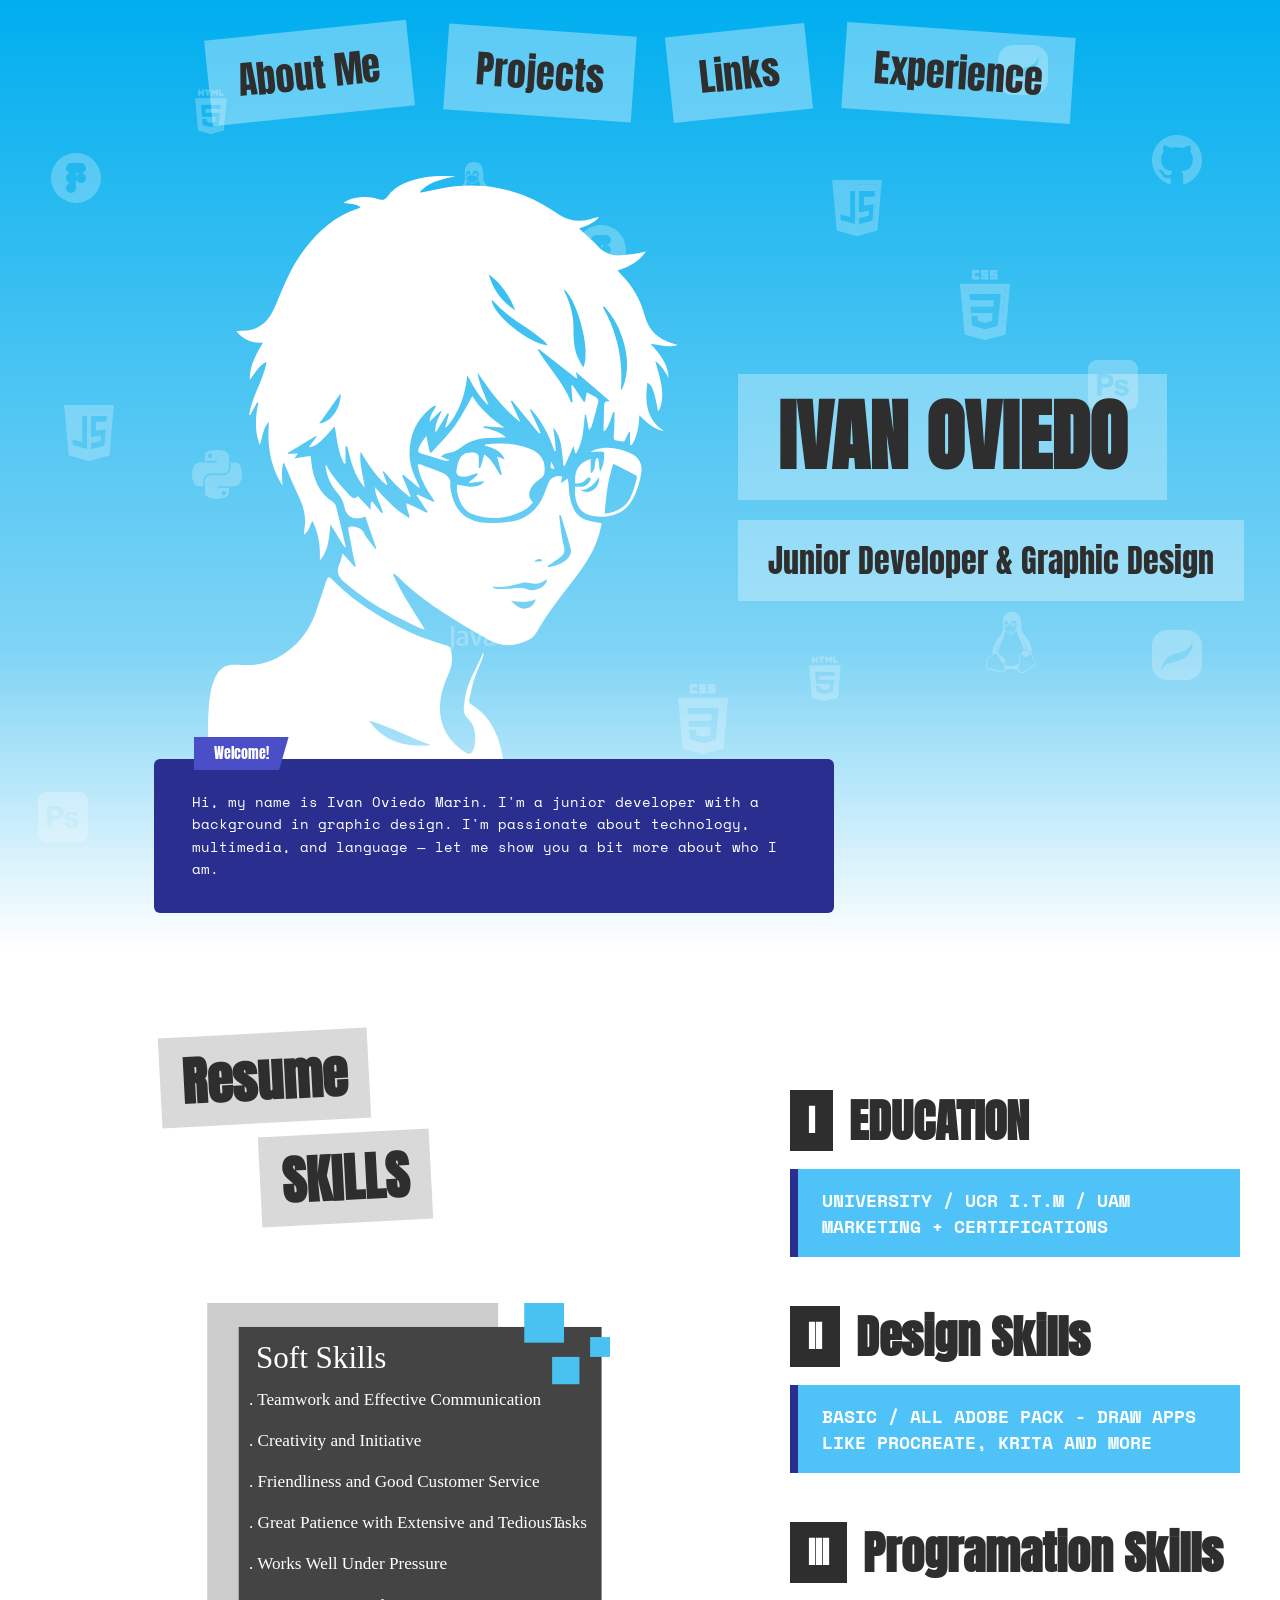
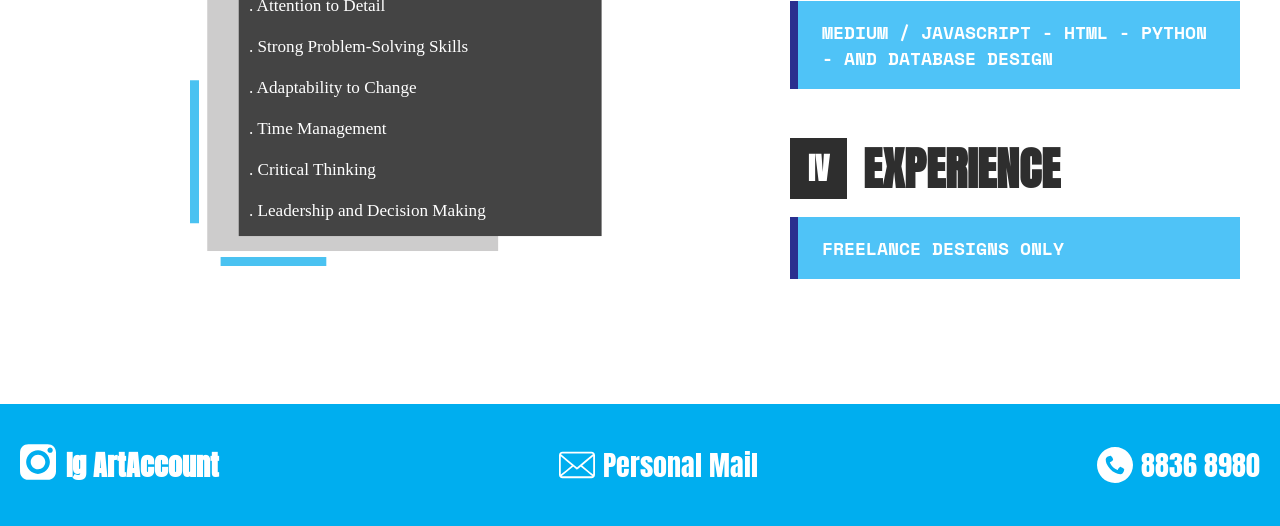
==== index.html @ aa3f0143 "Update footer: added Instagram, phone and mail links with hover effects" ====
<!DOCTYPE html>
<html lang="en">
<head>
    <meta charset="UTF-8">
    <meta name="viewport" content="width=device-width, initial-scale=1.0">
    <title>Ivan Oviedo</title>
    <link rel="preconnect" href="https://fonts.googleapis.com">
    <link href="https://fonts.googleapis.com/css2?family=Anton&family=Space+Mono:wght@400;700&display=swap" rel="stylesheet">
    <link rel="stylesheet" href="style.css">
</head>
<body>
    <canvas id="codeBackground" class="code-background"></canvas>

    <div class="bg-icons">
        <img src="images/figma.svg" alt="" class="icon icon1">
        <img src="images/java.svg" alt="" class="icon icon2">
        <img src="images/html.svg" alt="" class="icon icon3">
        <img src="images/ps.svg" alt="" class="icon icon4">
        <img src="images/github.svg" alt="" class="icon icon5">
        <img src="images/figma.svg" alt="" class="icon icon6">
        <img src="images/java.svg" alt="" class="icon icon7">
        <img src="images/html.svg" alt="" class="icon icon8">
        <img src="images/ps.svg" alt="" class="icon icon9">
        <img src="images/github.svg" alt="" class="icon icon10">
        <img src="images/CSS.svg" alt="" class="icon icon11">
        <img src="images/javalogo.svg" alt="" class="icon icon12">
        <img src="images/LINUX.svg" alt="" class="icon icon13">
        <img src="images/PRO.svg" alt="" class="icon icon14">
        <img src="images/python.svg" alt="" class="icon icon15">
        <img src="images/LINUX.svg" alt="" class="icon icon16">
        <img src="images/figma.svg" alt="" class="icon icon17">
        <img src="images/PRO.svg" alt="" class="icon icon18">
        <img src="images/CSS.svg" alt="" class="icon icon19">
    </div>

    <nav class="top-menu">
        <a href="about.html">About Me</a>
        <a href="projects.html">Projects</a>
        <a href="links.html">Links</a>
        <a href="experience.html">Experience</a>
    </nav>

    <header class="hero">
        <img src="images/ppers.svg" alt="Ivan Oviedo character illustration" class="character">
        <div class="name-group">
            <h1 class="name">IVAN OVIEDO</h1>
            <p class="role">Junior Developer & Graphic Design</p>
        </div>
    </header>

    <section class="welcome-box">
        <p>Hi, my name is Ivan Oviedo Marin. I'm a junior developer with a background in graphic design. I'm passionate about technology, multimedia, and language — let me show you a bit more about who I am.</p>
    </section>

    <section class="skills">
    <div class="skills-title">
    <h2>Resume</h2>
    <h2 class="alt">SKILLS</h2>
    <img src="images/fondo de lentes.svg" alt="" class="deco-fondo">
    <img src="images/soft.svg" alt="" class="deco-soft">
</div>
        </div>

        <div class="skill-item">
            <h3><span class="roman">I</span> EDUCATION</h3>
            <p class="skill-bar">University / UCR I.T.M / UAM Marketing + Certifications</p>
        </div>

        <div class="skill-item">
            <h3><span class="roman">II</span> Design Skills</h3>
            <p class="skill-bar">Basic / All Adobe pack - Draw apps like Procreate, Krita and more</p>
        </div>

        <div class="skill-item">
            <h3><span class="roman">III</span> Programation Skills</h3>
            <p class="skill-bar">Medium / JavaScript - HTML - Python - and Database Design</p>
        </div>

        <div class="skill-item">
            <h3><span class="roman">IV</span> EXPERIENCE</h3>
            <p class="skill-bar">Freelance Designs Only</p>
        </div>
    </section>

    <footer class="contacts">
        <div class="ig-group">
            <a href="https://www.instagram.com/nav_ink/" target="_blank"><img src="images/insta.svg" alt="Instagram" class="insta-icon"></a>
            <a href="https://www.instagram.com/nav_ink/" target="_blank" class="ig-text"><h2>Ig ArtAccount</h2></a>
        </div>
        <div class="mail-group">
            <a href="mailto:ivanoviedomarin285@gmail.com" class="mail-link"><img src="images/mail.svg" alt="Mail" class="mail-icon"><span>Personal Mail</span></a>
        </div>
        <a href="https://wa.me/50688368980" target="_blank" class="phone-link"><img src="images/telefono.svg" alt="Teléfono" class="phone-icon"><span>8836 8980</span></a>
    </footer>

    <script src="script.js"></script>

</body>
</html>
---- style.css ----
/* ===== RESET ===== */
* {
    margin: 0;
    padding: 0;
    box-sizing: border-box;
}

body {
    font-family: 'Space Mono', monospace;
    background: linear-gradient(to bottom, #00aeef 0px, #7fd4f5 650px, #ffffff 950px);
    overflow-x: hidden;
    color: #2e2e2e;
}

/* ===== FONDO DE CÓDIGO ===== */
.code-background {
    position: absolute;
    top: 480px;
    left: 0;
    width: 100%;
    height: 1400px;
    z-index: -1;
    pointer-events: none;
}

/* ===== MENÚ SUPERIOR ===== */
.top-menu {
    display: flex;
    justify-content: center;
    gap: 35px;
    flex-wrap: wrap;
    padding: 30px 5%;
    position: relative;
    z-index: 2;
}

.top-menu a {
    text-decoration: none;
    font-family: 'Anton', sans-serif;
    font-size: 38px;
    color: #2e2e2e;
    background: rgba(255, 255, 255, 0.35);
    padding: 14px 30px;
    display: inline-block;
    transform: rotate(-6deg);
    transition: transform 0.3s ease, color 0.3s ease;
}

.top-menu a:nth-child(even) {
    transform: rotate(4deg);
}

.top-menu a:hover {
    color: #ff4d6d;
    transform: rotate(0deg) scale(1.1);
}

/* ===== HERO (PERSONAJE + NOMBRE) ===== */
.hero {
    position: relative;
    overflow: hidden;
    display: flex;
    align-items: center;
    justify-content: flex-start;
    gap: 20px;
    flex-wrap: wrap;
    padding: 40px 20px 0;
    padding-left: 5%;
    text-align: left;
}

.bg-icons {
    position: absolute;
    top: 0;
    left: 0;
    width: 100%;
    height: 100%;
    z-index: 0;
    pointer-events: none;
}

.icon {
    position: absolute;
    width: 50px;
    opacity: 0.25;
    animation: float 4s ease-in-out infinite;
}

.icon1 { top: 25%; left: 45%; animation: float1 6s ease-in-out infinite; }
.icon2 { top: 45%; left: 5%;  animation: float2 8s ease-in-out infinite; }
.icon3 { top: 2%; left: 12%; animation: float3 7s ease-in-out infinite; }
.icon4 { top: 40%; left: 85%; animation: float1 9s ease-in-out infinite reverse; }
.icon5 { top: 15%; left: 90%; animation: float2 5.5s ease-in-out infinite; }
.icon6 { top: 75%; left: 20%; animation: float3 6.5s ease-in-out infinite; }
.icon7 { top: 20%; left: 65%; animation: float1 7.5s ease-in-out infinite reverse; }
.icon8 { top: 65%; left: 60%; animation: float2 6.8s ease-in-out infinite; }
.icon9 { top: 88%; left: 3%; animation: float3 8.5s ease-in-out infinite; }
.icon10 { top: 25%; left: 25%; animation: float1 5s ease-in-out infinite reverse; }
.icon11 { top: 30%; left: 75%; animation: float2 7.2s ease-in-out infinite; }
.icon12 { top: 62%; left: 35%; animation: float1 6.3s ease-in-out infinite reverse; }
.icon13 { top: 18%;  left: 35%; animation: float3 8.2s ease-in-out infinite; }
.icon14 { top: 70%; left: 90%; animation: float2 5.8s ease-in-out infinite reverse; }
.icon15 { top: 50%; left: 15%; animation: float1 9.5s ease-in-out infinite; }
.icon16 { top: 68%; left: 77%; animation: float3 6.7s ease-in-out infinite; }
.icon17 { top: 17%;  left: 4%;  animation: float1 7.5s ease-in-out infinite; }
.icon18 { top: 5%;  left: 78%; animation: float2 6.2s ease-in-out infinite reverse; }
.icon19 { top: 76%; left: 53%; animation: float3 8s ease-in-out infinite; }

.icon3, .icon8 {
    width: 110px;
}

.icon13, .icon14, .icon16, .icon18 {
    filter: brightness(0) invert(1);
}

.character {
    width: 37vw;
    max-width: 470px;
    height: auto;
    position: relative;
    z-index: 2;
    margin-left: 12%;
    margin-top: -10px;
    animation: slide-in-flipped 1.2s ease-out;
    animation-fill-mode: forwards;
}

@keyframes slide-in-flipped {
    0% {
        transform: translateX(-120%) scaleX(-1);
        opacity: 0;
    }
    100% {
        transform: translateX(0) scaleX(-1);
        opacity: 1;
    }
}

@keyframes slide-in {
    0% {
        transform: translateX(-120%);
        opacity: 0;
    }
    100% {
        transform: translateX(0);
        opacity: 1;
    }
}

@keyframes slide-in-right {
    0% {
        transform: translateX(120%);
        opacity: 0;
    }
    100% {
        transform: translateX(0);
        opacity: 1;
    }
}

@keyframes float1 {
    0%   { transform: translate(0px, 0px) rotate(0deg); }
    25%  { transform: translate(15px, -20px) rotate(5deg); }
    50%  { transform: translate(-10px, -35px) rotate(-3deg); }
    75%  { transform: translate(-20px, -10px) rotate(4deg); }
    100% { transform: translate(0px, 0px) rotate(0deg); }
}

@keyframes float2 {
    0%   { transform: translate(0px, 0px) rotate(0deg); }
    30%  { transform: translate(-18px, -15px) rotate(-6deg); }
    60%  { transform: translate(20px, -30px) rotate(4deg); }
    100% { transform: translate(0px, 0px) rotate(0deg); }
}

@keyframes float3 {
    0%   { transform: translate(0px, 0px) rotate(0deg); }
    20%  { transform: translate(10px, -25px) rotate(3deg); }
    55%  { transform: translate(-15px, -10px) rotate(-5deg); }
    80%  { transform: translate(-5px, -30px) rotate(2deg); }
    100% { transform: translate(0px, 0px) rotate(0deg); }
}

.name-group {
    display: flex;
    flex-direction: column;
    align-items: flex-start;
    animation: slide-in-right 1.2s ease-out;
    animation-fill-mode: forwards;
}

.name {
    font-family: 'Anton', sans-serif;
    font-size: 78px;
    color: #2e2e2e;
    line-height: 1.1;
    background: rgba(255, 255, 255, 0.3);
    padding: 20px 40px;
    display: inline-block;
    position: relative;
    z-index: 2;
    margin-left: 40px;
    margin-top: -50px;
}

.role {
    font-family: 'Anton', sans-serif;
    font-size: 32px;
    color: #2e2e2e;
    background: rgba(255, 255, 255, 0.3);
    padding: 16px 30px;
    display: inline-block;
    position: relative;
    z-index: 2;
    margin-left: 40px;
    margin-top: 20px;
}

/* ===== WELCOME BOX ===== */
.welcome-box {
    background: #2a2f8f;
    color: #ffffff;
    max-width: 680px;
    margin: -80px auto 60px 12%;
    padding: 32px 38px;
    border-radius: 6px;
    position: relative;
    z-index: 3;
    animation: slide-in 1.2s ease-out;
}

.welcome-box::before {
    content: "Welcome!";
    position: absolute;
    top: -22px;
    left: 40px;
    background: #4a4fc7;
    color: #ffffff;
    font-family: 'Anton', sans-serif;
    font-size: 14px;
    padding: 6px 20px;
    clip-path: polygon(0 0, 100% 0, 90% 100%, 0% 100%);
}

.welcome-box p {
    font-size: 14px;
    line-height: 1.6;
}

/* ===== SKILLS SECTION ===== */
.skills {
    padding: 60px 40px 80px;
    margin-left: 50px;
}

.skills-title {
    position: relative;
    margin-bottom: -780px;
     right: -70px;
}

.skills-title h2 {
    font-family: 'Anton', sans-serif;
    font-size: 52px;
    display: inline-block;
    width: fit-content;
    background: #d9d9d9;
    padding: 6px 22px;
    transform: rotate(-3deg);
    position: relative;
    z-index: 1;
}

.skills-title .alt {
    display: block;
    width: fit-content;
    margin-top: 10px;
    margin-left: 100px;
}

.skill-item {
    max-width: 900px;
    margin: 0 auto 45px;
    margin-left: 700px;
}

.skill-item h3 {
    font-family: 'Anton', sans-serif;
    font-size: 46px;
    display: flex;
    align-items: center;
    gap: 16px;
    margin-bottom: 14px;
}
.deco-soft {
    display: block;
    width: 420px;
    height: auto;
    margin-top: 80px;
    margin-left: 30px;
    
}

.deco-fondo {
    display: none;
}

.roman {
    background: #2e2e2e;
    color: #ffffff;
    font-size: 30px;
    padding: 8px 18px;
}

.skill-bar {
    background: #4fc3f7;
    color: #ffffff;
    font-weight: bold;
    font-size: 18px;
    padding: 18px 24px;
    border-left: 8px solid #2a2f8f;
    text-transform: uppercase;
}

/* ===== FOOTER CONTACTS ===== */
.contacts {
    background: #00aeef;
    color: #ffffff;
    text-align: center;
    padding: 40px 20px;
    display: flex;
    align-items: center;
    justify-content: space-between;
    gap: 12px;
}

.ig-group {
    display: flex;
    align-items: center;
    gap: 10px;
    transition: transform 0.3s ease;
}

.ig-group:hover {
    transform: scale(1.1);
}

.ig-text {
    text-decoration: none;
    color: #ffffff;
}

.insta-icon {
    width: 36px;
    height: 36px;
    transition: transform 0.3s ease;
}

.insta-icon:hover {
    transform: scale(1.2);
}

.phone-icon {
    width: 36px;
    height: 36px;
    transition: transform 0.3s ease;
}

.phone-link {
    display: flex;
    align-items: center;
    gap: 8px;
    text-decoration: none;
    color: #ffffff;
    font-family: 'Anton', sans-serif;
    font-size: 28px;
    transition: transform 0.3s ease;
}

.phone-link:hover {
    transform: scale(1.1);
}

.mail-group {
    display: flex;
    align-items: center;
}

.mail-icon {
    width: 36px;
    height: 36px;
    transition: transform 0.3s ease;
}

.mail-link {
    display: flex;
    align-items: center;
    gap: 8px;
    text-decoration: none;
    color: #ffffff;
    font-family: 'Anton', sans-serif;
    font-size: 28px;
    transition: transform 0.3s ease;
}

.mail-link:hover {
    transform: scale(1.1);
}

.contacts h2 {
    font-family: 'Anton', sans-serif;
    font-size: 28px;
}

/* ===== RESPONSIVE (celulares) ===== */
@media (max-width: 600px) {
    .name {
        font-size: 32px;
    }
    .hero {
        flex-direction: column;
    }
    .skills-title h2 {
        font-size: 30px;
    }
}
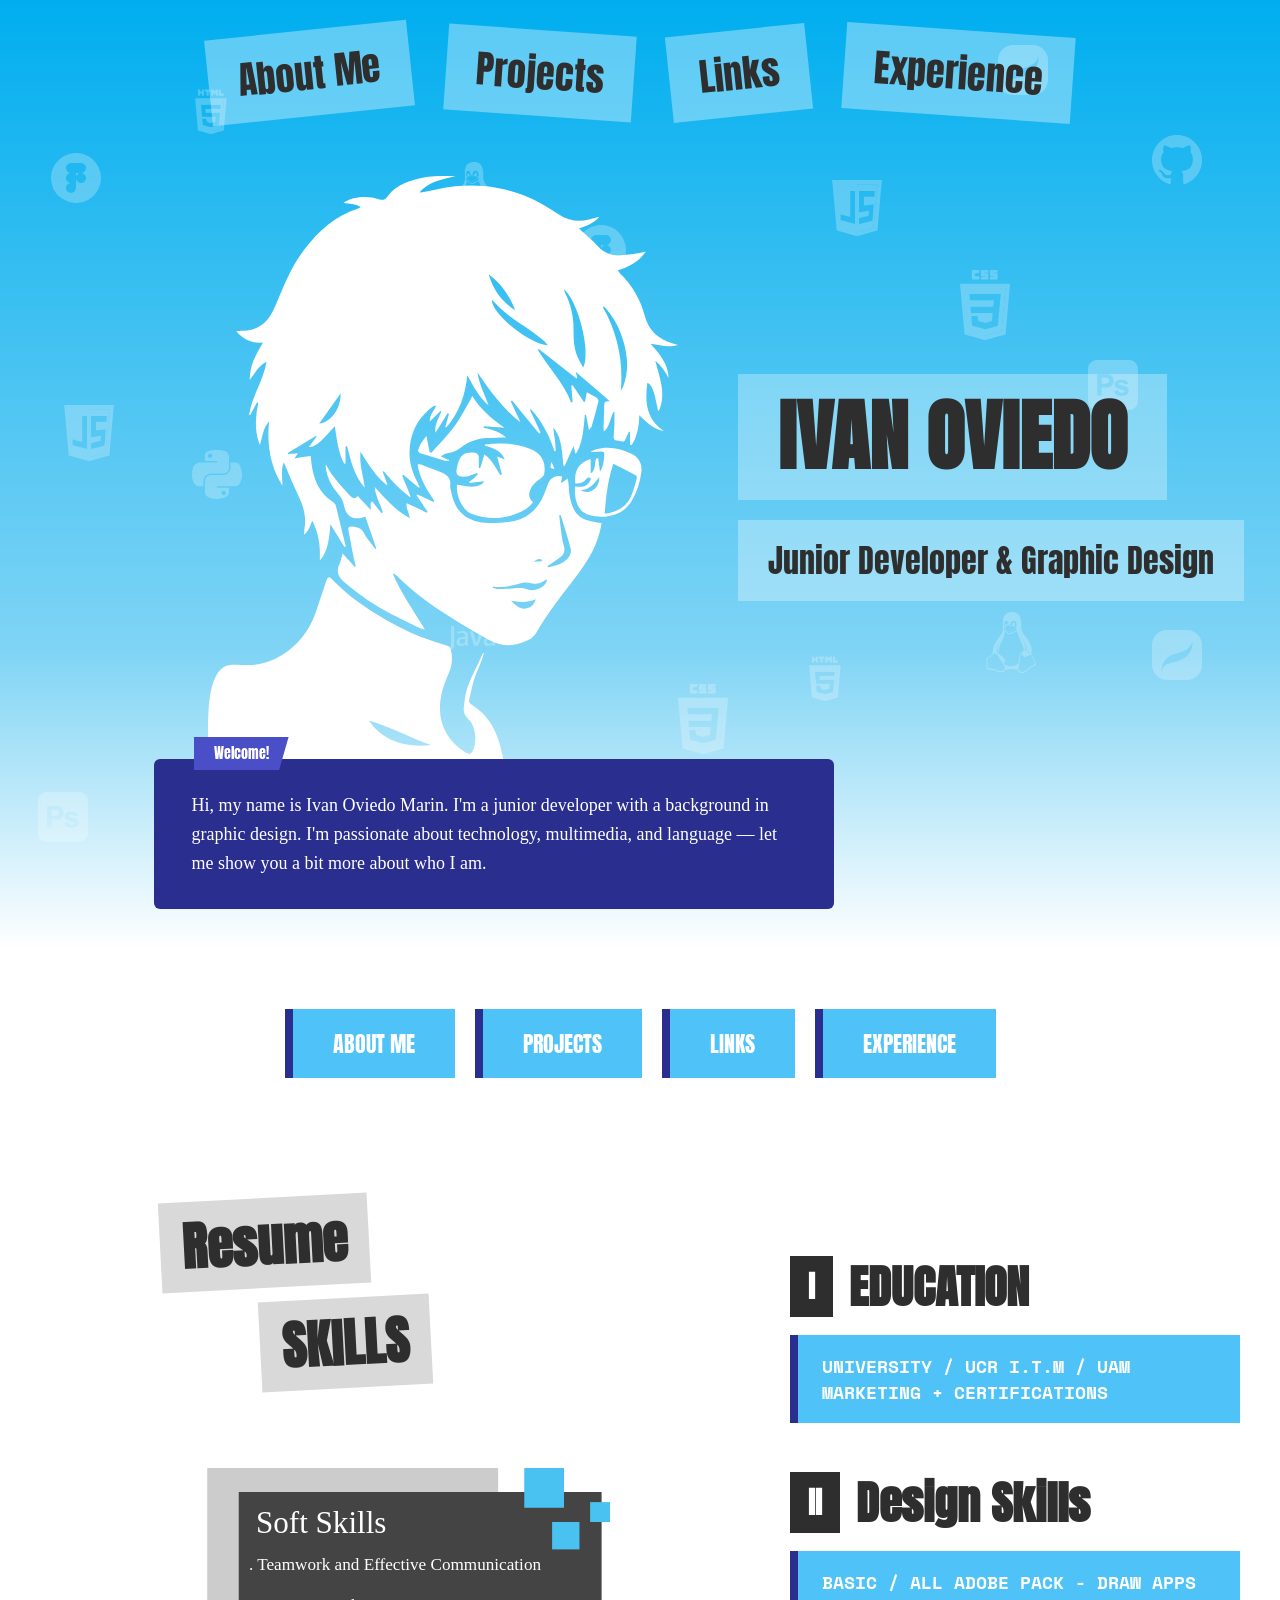
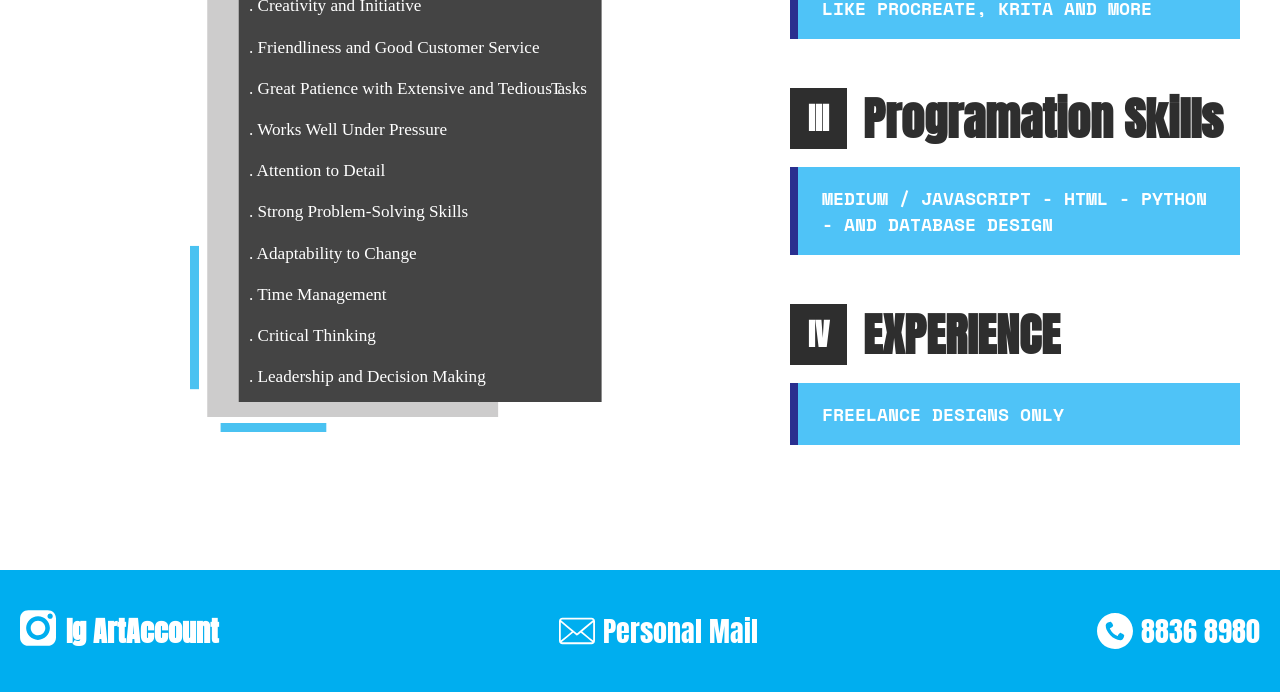
==== commit 2b0f5a54: "Add navigation cards to home page" ====
--- a/index.html
+++ b/index.html
@@ -52,6 +52,13 @@
         <p>Hi, my name is Ivan Oviedo Marin. I'm a junior developer with a background in graphic design. I'm passionate about technology, multimedia, and language — let me show you a bit more about who I am.</p>
     </section>
 
+    <section class="nav-cards">
+        <a href="about.html" class="nav-card">About Me</a>
+        <a href="projects.html" class="nav-card">Projects</a>
+        <a href="links.html" class="nav-card">Links</a>
+        <a href="experience.html" class="nav-card">Experience</a>
+    </section>
+
     <section class="skills">
     <div class="skills-title">
     <h2>Resume</h2>
--- a/style.css
+++ b/style.css
@@ -244,8 +244,35 @@
 }
 
 .welcome-box p {
-    font-size: 14px;
+    font-family: 'Times New Roman', serif;
+    font-size: 18px;
     line-height: 1.6;
+}
+
+/* ===== NAV CARDS ===== */
+.nav-cards {
+    display: flex;
+    justify-content: center;
+    gap: 20px;
+    padding: 40px 20px 60px;
+    flex-wrap: wrap;
+}
+
+.nav-card {
+    background: #4fc3f7;
+    color: #ffffff;
+    font-family: 'Anton', sans-serif;
+    font-size: 22px;
+    text-transform: uppercase;
+    text-decoration: none;
+    padding: 18px 40px;
+    border-left: 8px solid #2a2f8f;
+    transition: transform 0.3s ease, background 0.3s ease;
+}
+
+.nav-card:hover {
+    background: #00aeef;
+    transform: scale(1.05);
 }
 
 /* ===== SKILLS SECTION ===== */
@@ -415,13 +442,132 @@
 
 /* ===== RESPONSIVE (celulares) ===== */
 @media (max-width: 600px) {
-    .name {
-        font-size: 32px;
+    .top-menu {
+        gap: 15px;
+        padding: 20px 10px;
+    }
+    .top-menu a {
+        font-size: 24px;
+        padding: 10px 18px;
     }
     .hero {
         flex-direction: column;
+        align-items: center;
+        text-align: center;
+        padding: 20px 10px 0;
+    }
+    .character {
+        width: 60vw;
+        margin-left: 0;
+        margin-top: 0;
+    }
+    .name-group {
+        align-items: center;
+    }
+    .name {
+        font-size: 40px;
+        margin-left: 0;
+        margin-top: -20px;
+        padding: 12px 20px;
+    }
+    .role {
+        font-size: 22px;
+        margin-left: 0;
+        padding: 12px 20px;
+    }
+    .welcome-box {
+        margin: -40px 10px 40px;
+        padding: 24px 20px;
+    }
+    .skills {
+        padding: 40px 15px 60px;
+        margin-left: 0;
+    }
+    .skills-title {
+        margin-bottom: -500px;
+        right: 0;
     }
     .skills-title h2 {
-        font-size: 30px;
-    }
+        font-size: 32px;
+    }
+    .skills-title .alt {
+        margin-left: 40px;
+    }
+    .deco-soft {
+        width: 200px;
+        margin-left: 0;
+        margin-top: 40px;
+    }
+    .skill-item {
+        margin-left: 0;
+    }
+    .skill-item h3 {
+        font-size: 28px;
+        gap: 10px;
+    }
+    .roman {
+        font-size: 20px;
+        padding: 5px 12px;
+    }
+    .skill-bar {
+        font-size: 14px;
+        padding: 14px 16px;
+    }
+    .contacts {
+        flex-direction: column;
+        gap: 20px;
+        padding: 30px 20px;
+    }
+    .contacts-white {
+        flex-direction: column;
+        gap: 20px;
+        padding: 30px 20px;
+    }
+    .ig-group, .phone-link, .mail-link {
+        font-size: 20px;
+    }
+    .insta-icon, .phone-icon, .mail-icon {
+        width: 28px;
+        height: 28px;
+    }
+}
+
+/* ===== CONTACTS WHITE ===== */
+.contacts-white {
+    background: #00aeef;
+    border-top: 1px solid #ddd;
+    color: #ffffff;
+}
+
+.contacts-white .ig-text,
+.contacts-white .ig-text h2,
+.contacts-white .phone-link,
+.contacts-white .phone-link span,
+.contacts-white .mail-link,
+.contacts-white .mail-link span {
+    color: #ffffff;
+    text-decoration: none;
+}
+
+.contacts-white .contacts h2,
+.contacts-white h2 {
+    color: #2e2e2e;
+}
+
+.contacts-white .ig-group:hover {
+    transform: scale(1.1);
+}
+
+.contacts-white .phone-link:hover {
+    transform: scale(1.1);
+}
+
+.contacts-white .mail-link:hover {
+    transform: scale(1.1);
+}
+
+.contacts-white .phone-icon,
+.contacts-white .mail-icon,
+.contacts-white .insta-icon {
+    filter: none;
 }
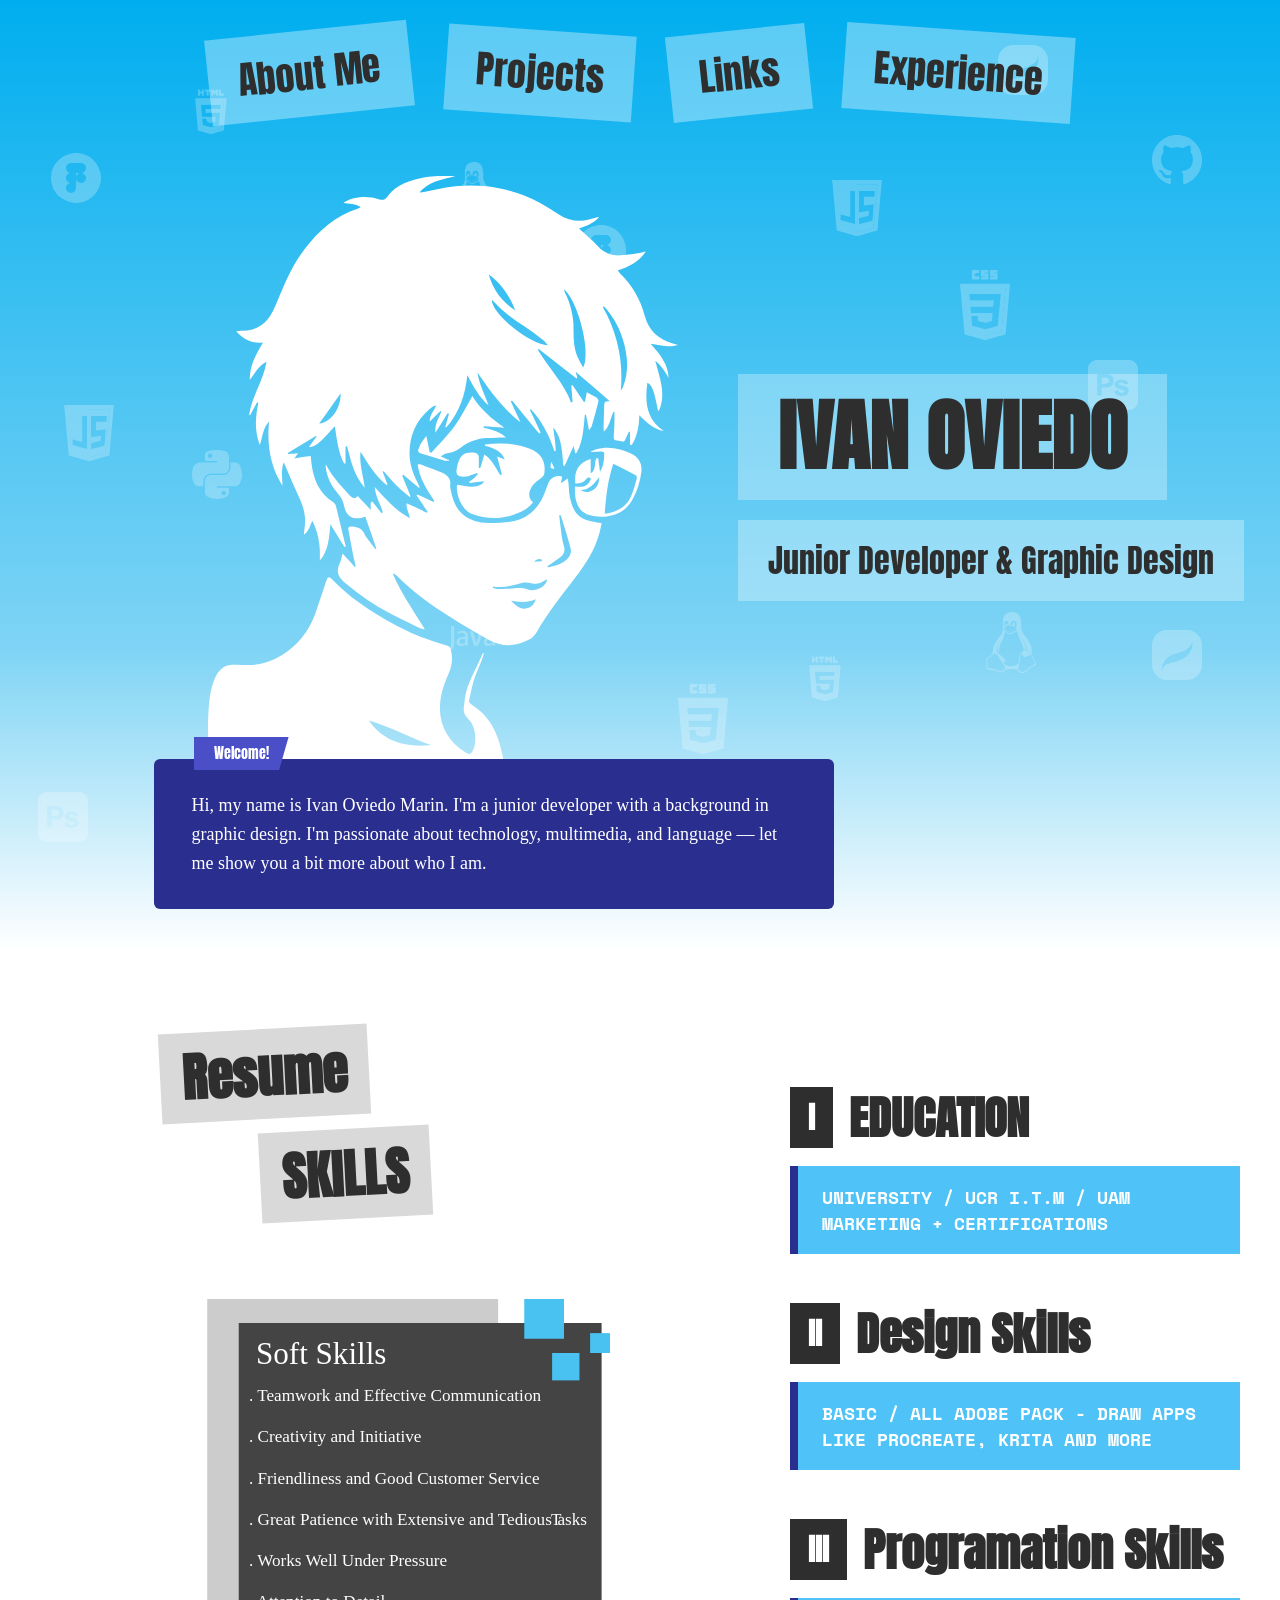
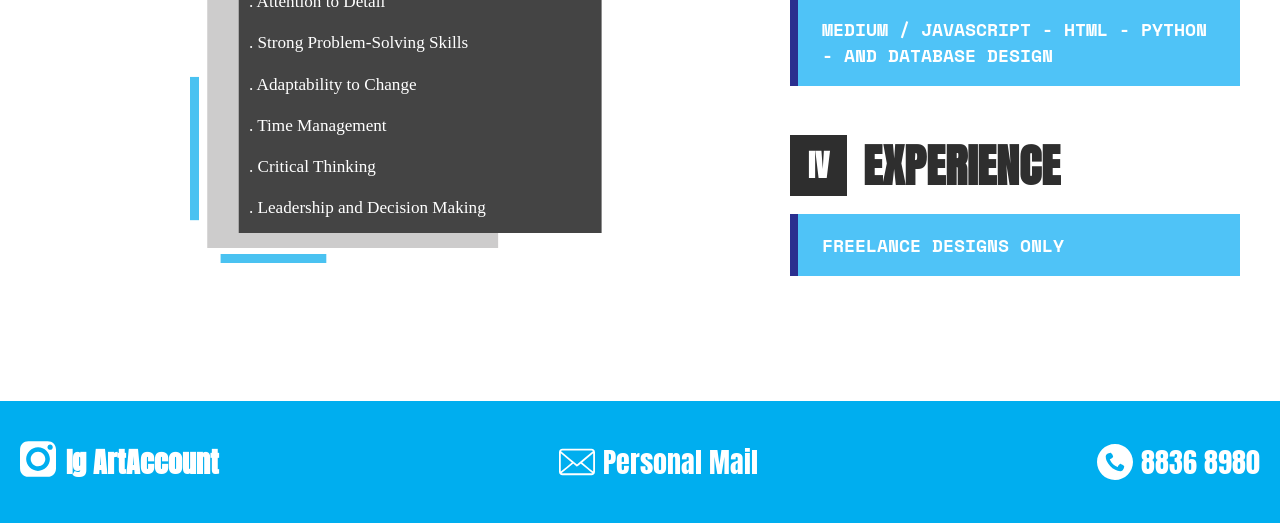
==== commit 0fd57ac1: "Remove nav-cards, fix top-menu color on about page" ====
--- a/index.html
+++ b/index.html
@@ -52,13 +52,6 @@
         <p>Hi, my name is Ivan Oviedo Marin. I'm a junior developer with a background in graphic design. I'm passionate about technology, multimedia, and language — let me show you a bit more about who I am.</p>
     </section>
 
-    <section class="nav-cards">
-        <a href="about.html" class="nav-card">About Me</a>
-        <a href="projects.html" class="nav-card">Projects</a>
-        <a href="links.html" class="nav-card">Links</a>
-        <a href="experience.html" class="nav-card">Experience</a>
-    </section>
-
     <section class="skills">
     <div class="skills-title">
     <h2>Resume</h2>
--- a/style.css
+++ b/style.css
@@ -249,32 +249,6 @@
     line-height: 1.6;
 }
 
-/* ===== NAV CARDS ===== */
-.nav-cards {
-    display: flex;
-    justify-content: center;
-    gap: 20px;
-    padding: 40px 20px 60px;
-    flex-wrap: wrap;
-}
-
-.nav-card {
-    background: #4fc3f7;
-    color: #ffffff;
-    font-family: 'Anton', sans-serif;
-    font-size: 22px;
-    text-transform: uppercase;
-    text-decoration: none;
-    padding: 18px 40px;
-    border-left: 8px solid #2a2f8f;
-    transition: transform 0.3s ease, background 0.3s ease;
-}
-
-.nav-card:hover {
-    background: #00aeef;
-    transform: scale(1.05);
-}
-
 /* ===== SKILLS SECTION ===== */
 .skills {
     padding: 60px 40px 80px;
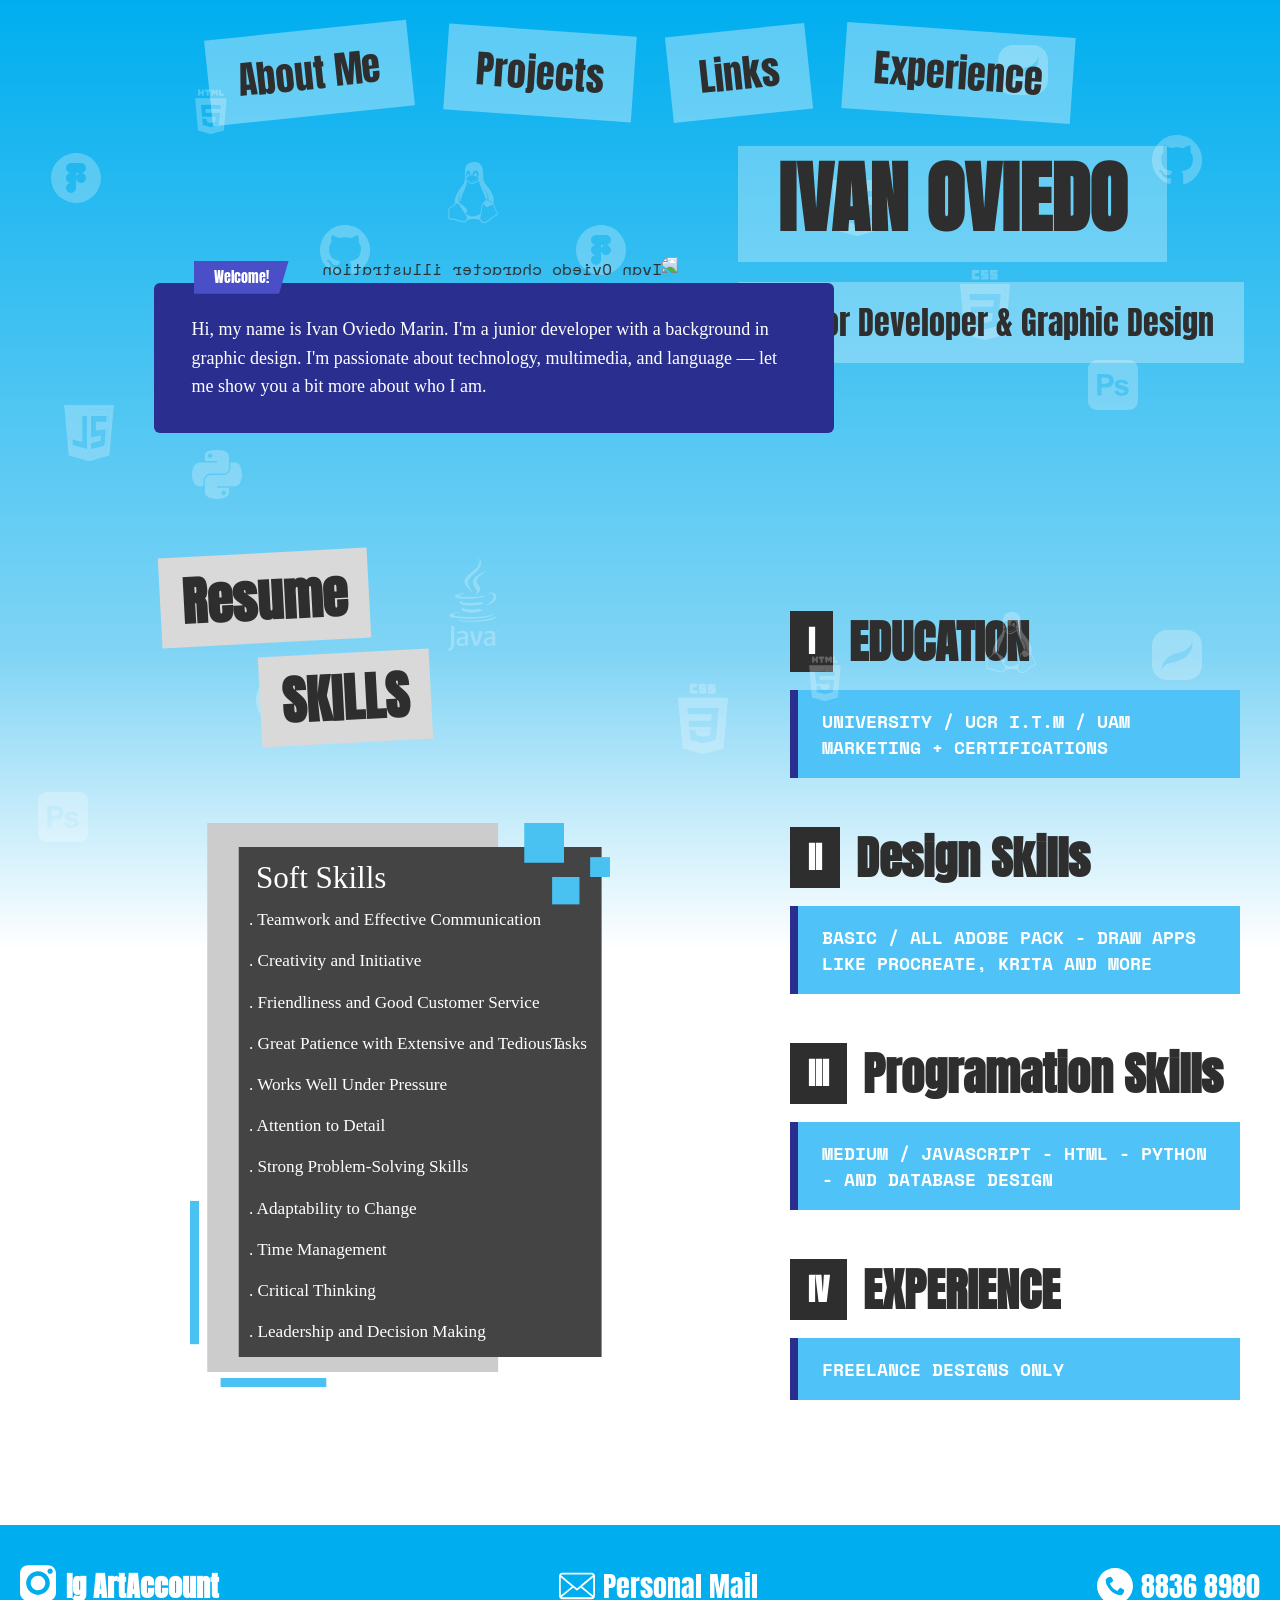
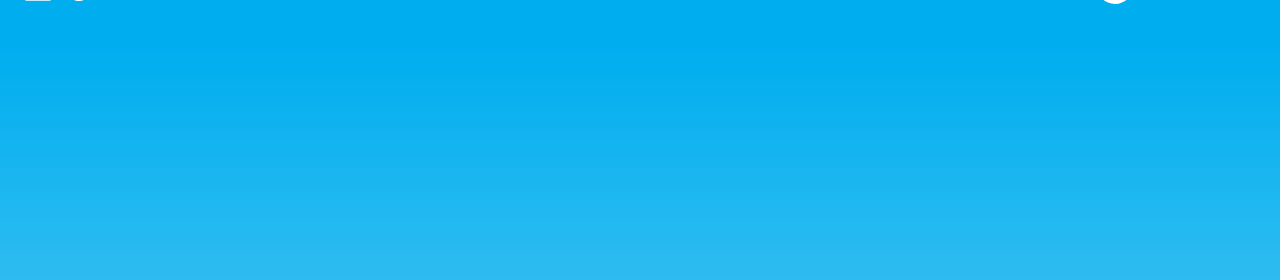
==== commit 6ea200a7: "Update character image to persona negra.png" ====
--- a/index.html
+++ b/index.html
@@ -41,7 +41,7 @@
     </nav>
 
     <header class="hero">
-        <img src="images/ppers.svg" alt="Ivan Oviedo character illustration" class="character">
+        <img src="images/persona negra.png" alt="Ivan Oviedo character illustration" class="character">
         <div class="name-group">
             <h1 class="name">IVAN OVIEDO</h1>
             <p class="role">Junior Developer & Graphic Design</p>
--- a/style.css
+++ b/style.css
@@ -122,13 +122,13 @@
     z-index: 2;
     margin-left: 12%;
     margin-top: -10px;
-    animation: slide-in-flipped 1.2s ease-out;
+    animation: slide-in-right-flipped 1.2s ease-out;
     animation-fill-mode: forwards;
 }
 
-@keyframes slide-in-flipped {
+@keyframes slide-in-right-flipped {
     0% {
-        transform: translateX(-120%) scaleX(-1);
+        transform: translateX(120%) scaleX(-1);
         opacity: 0;
     }
     100% {
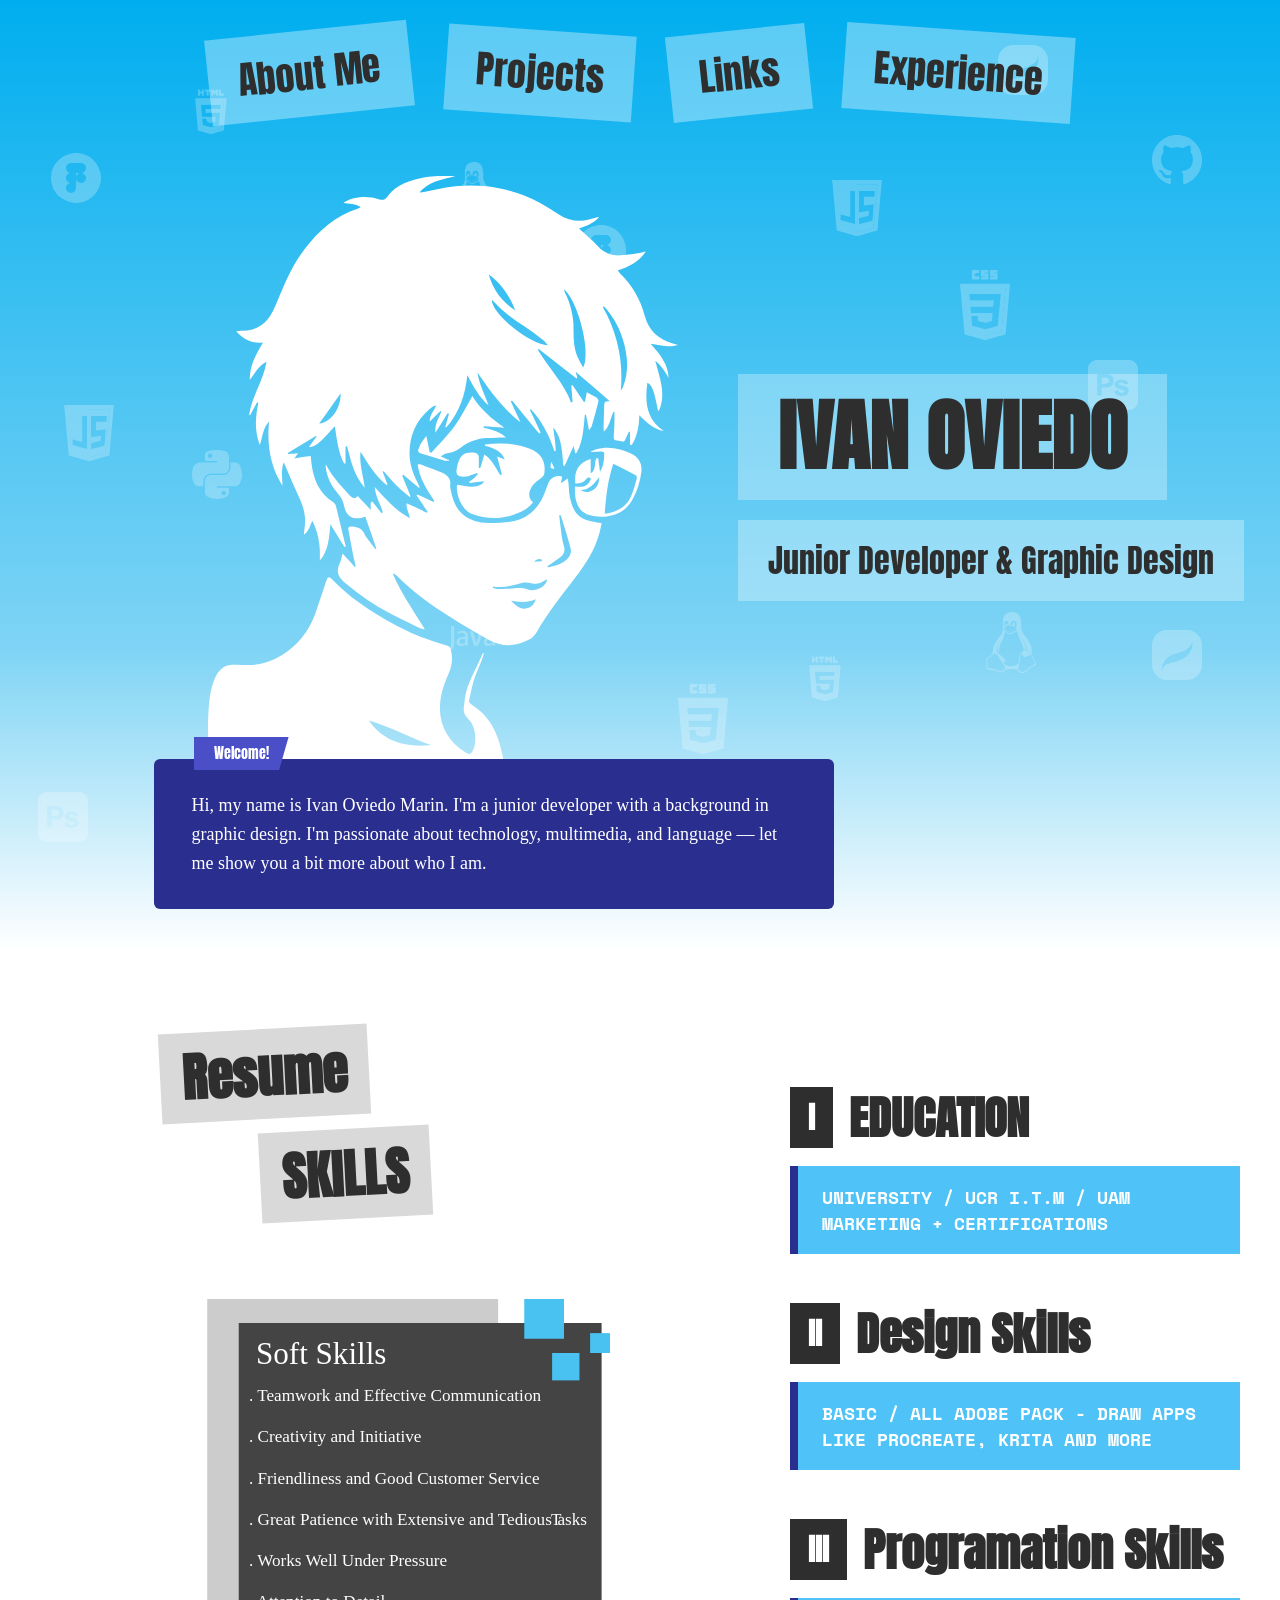
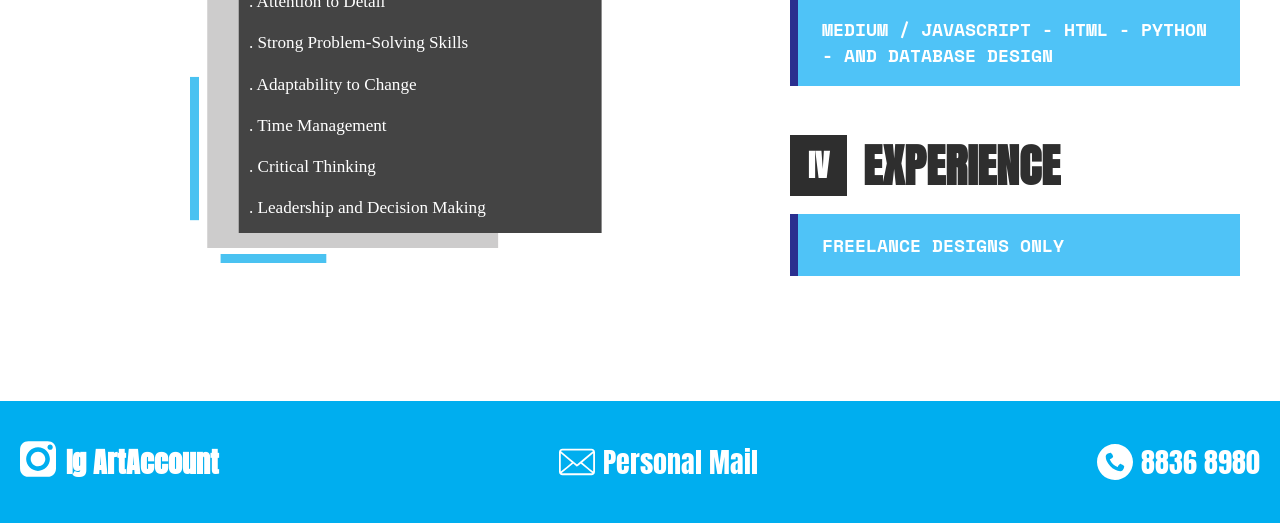
==== commit b1f63285: "Revert home page, add persona negra to projects" ====
--- a/index.html
+++ b/index.html
@@ -41,7 +41,7 @@
     </nav>
 
     <header class="hero">
-        <img src="images/persona negra.png" alt="Ivan Oviedo character illustration" class="character">
+        <img src="images/ppers.svg" alt="Ivan Oviedo character illustration" class="character">
         <div class="name-group">
             <h1 class="name">IVAN OVIEDO</h1>
             <p class="role">Junior Developer & Graphic Design</p>
--- a/style.css
+++ b/style.css
@@ -122,13 +122,13 @@
     z-index: 2;
     margin-left: 12%;
     margin-top: -10px;
-    animation: slide-in-right-flipped 1.2s ease-out;
+    animation: slide-in-flipped 1.2s ease-out;
     animation-fill-mode: forwards;
 }
 
-@keyframes slide-in-right-flipped {
+@keyframes slide-in-flipped {
     0% {
-        transform: translateX(120%) scaleX(-1);
+        transform: translateX(-120%) scaleX(-1);
         opacity: 0;
     }
     100% {
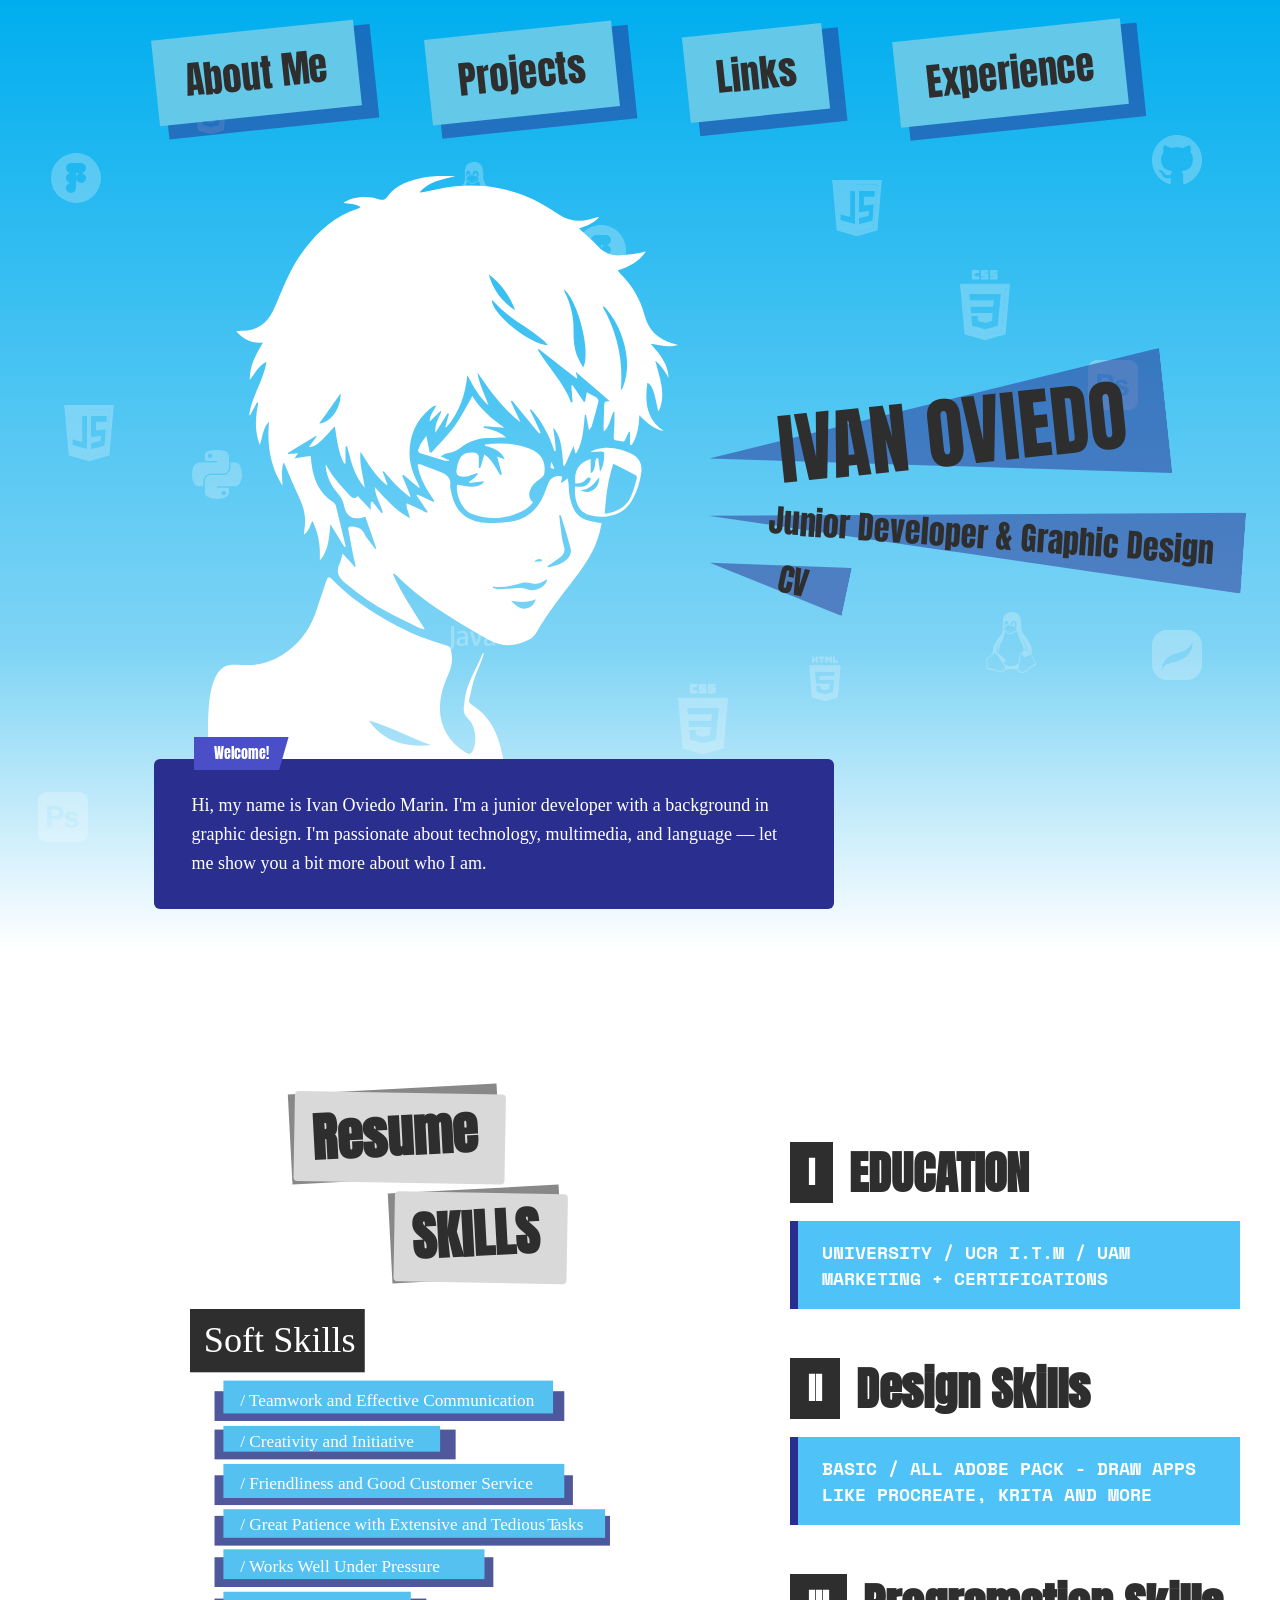
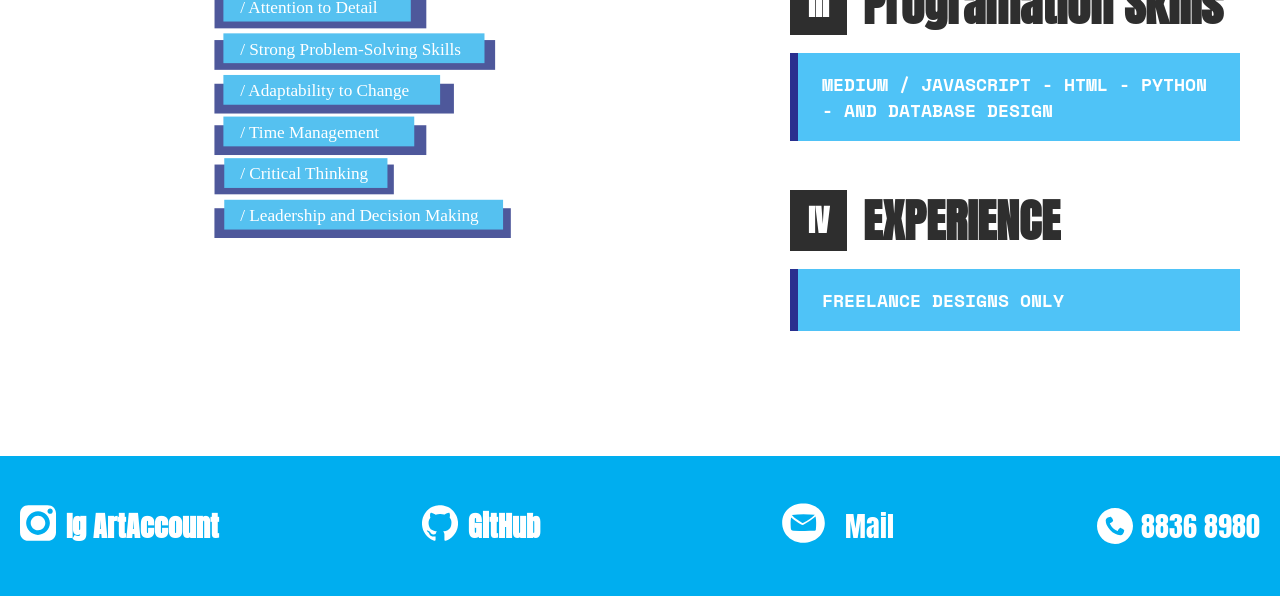
==== commit 95028f37: "Update CV site: footer with GitHub, updated styles and mail icon" ====
--- a/index.html
+++ b/index.html
@@ -43,8 +43,9 @@
     <header class="hero">
         <img src="images/ppers.svg" alt="Ivan Oviedo character illustration" class="character">
         <div class="name-group">
-            <h1 class="name">IVAN OVIEDO</h1>
-            <p class="role">Junior Developer & Graphic Design</p>
+            <a class="name" href="Images/Currículum Vitae CV de Contabilidad Simple Gris.pdf" download>IVAN OVIEDO</a>
+            <a class="role" href="Images/Currículum Vitae CV de Contabilidad Simple Gris.pdf" download>Junior Developer & Graphic Design</a>
+            <a class="cv-title" href="Images/Currículum Vitae CV de Contabilidad Simple Gris.pdf" download>CV</a>
         </div>
     </header>
 
@@ -87,8 +88,12 @@
             <a href="https://www.instagram.com/nav_ink/" target="_blank"><img src="images/insta.svg" alt="Instagram" class="insta-icon"></a>
             <a href="https://www.instagram.com/nav_ink/" target="_blank" class="ig-text"><h2>Ig ArtAccount</h2></a>
         </div>
+        <div class="gh-group">
+            <a href="https://github.com/ivanoviedomarinNav" target="_blank"><img src="images/github.svg" alt="GitHub" class="gh-icon"></a>
+            <a href="https://github.com/ivanoviedomarinNav" target="_blank" class="gh-text"><h2>GitHub</h2></a>
+        </div>
         <div class="mail-group">
-            <a href="mailto:ivanoviedomarin285@gmail.com" class="mail-link"><img src="images/mail.svg" alt="Mail" class="mail-icon"><span>Personal Mail</span></a>
+            <a href="mailto:ivanoviedomarin285@gmail.com" class="mail-link"><img src="images/new mail.svg" alt="Mail" class="mail-icon"><span>Mail</span></a>
         </div>
         <a href="https://wa.me/50688368980" target="_blank" class="phone-link"><img src="images/telefono.svg" alt="Teléfono" class="phone-icon"><span>8836 8980</span></a>
     </footer>
--- a/style.css
+++ b/style.css
@@ -27,7 +27,7 @@
 .top-menu {
     display: flex;
     justify-content: center;
-    gap: 35px;
+    gap: 70px;
     flex-wrap: wrap;
     padding: 30px 5%;
     position: relative;
@@ -39,20 +39,42 @@
     font-family: 'Anton', sans-serif;
     font-size: 38px;
     color: #2e2e2e;
-    background: rgba(255, 255, 255, 0.35);
+    background: #64C8E8;
     padding: 14px 30px;
     display: inline-block;
+    position: relative;
     transform: rotate(-6deg);
     transition: transform 0.3s ease, color 0.3s ease;
+    box-shadow: 12px 10px 0 4px rgba(42, 47, 143, 0.5);
+    animation: tremble-menu 4s ease-in-out infinite;
+}
+
+.top-menu a:nth-child(1) { animation-delay: 0s; }
+.top-menu a:nth-child(2) { animation-delay: 0.3s; }
+.top-menu a:nth-child(3) { animation-delay: 0.6s; }
+.top-menu a:nth-child(4) { animation-delay: 0.9s; }
+.top-menu a:nth-child(5) { animation-delay: 1.2s; }
+
+@keyframes tremble-menu {
+    0%, 100% { transform: rotate(-6deg); }
+    25% { transform: rotate(-5deg); }
+    75% { transform: rotate(-7deg); }
 }
 
 .top-menu a:nth-child(even) {
-    transform: rotate(4deg);
+    animation-name: tremble-menu-even;
+}
+
+@keyframes tremble-menu-even {
+    0%, 100% { transform: rotate(4deg); }
+    25% { transform: rotate(5deg); }
+    75% { transform: rotate(3deg); }
 }
 
 .top-menu a:hover {
     color: #ff4d6d;
     transform: rotate(0deg) scale(1.1);
+    animation: none;
 }
 
 /* ===== HERO (PERSONAJE + NOMBRE) ===== */
@@ -122,8 +144,7 @@
     z-index: 2;
     margin-left: 12%;
     margin-top: -10px;
-    animation: slide-in-flipped 1.2s ease-out;
-    animation-fill-mode: forwards;
+    animation: slide-in-flipped 1.2s ease-out forwards;
 }
 
 @keyframes slide-in-flipped {
@@ -192,29 +213,110 @@
 
 .name {
     font-family: 'Anton', sans-serif;
+    text-decoration: none;
     font-size: 78px;
     color: #2e2e2e;
     line-height: 1.1;
-    background: rgba(255, 255, 255, 0.3);
+    background: transparent;
     padding: 20px 40px;
     display: inline-block;
     position: relative;
     z-index: 2;
     margin-left: 40px;
     margin-top: -50px;
+    transform: rotate(-6deg);
+}
+
+.name::before {
+    content: "";
+    position: absolute;
+    top: 0;
+    left: -30px;
+    width: calc(100% + 30px);
+    height: 100%;
+    background: rgba(42, 47, 143, 0.5);
+    clip-path: polygon(100% 0%, 100% 100%, 0% 50%);
+    z-index: -1;
+    animation: tremble-name 3s ease-in-out infinite;
+}
+
+@keyframes tremble-name {
+    0%, 100% { transform: rotate(-6deg); }
+    25% { transform: rotate(-5deg); }
+    75% { transform: rotate(-7deg); }
 }
 
 .role {
     font-family: 'Anton', sans-serif;
+    text-decoration: none;
     font-size: 32px;
     color: #2e2e2e;
-    background: rgba(255, 255, 255, 0.3);
+    background: transparent;
     padding: 16px 30px;
     display: inline-block;
     position: relative;
     z-index: 2;
     margin-left: 40px;
-    margin-top: 20px;
+    margin-top: 0px;
+    transform: rotate(4deg);
+}
+
+.role::before {
+    content: "";
+    position: absolute;
+    top: 0;
+    left: -30px;
+    width: calc(100% + 30px);
+    height: 100%;
+    background: rgba(42, 47, 143, 0.5);
+    clip-path: polygon(100% 0%, 100% 100%, 0% 50%);
+    z-index: -1;
+    animation: tremble-role 3.5s ease-in-out infinite;
+}
+
+@keyframes tremble-role {
+    0%, 100% { transform: rotate(-2deg); }
+    25% { transform: rotate(-3deg); }
+    75% { transform: rotate(-1deg); }
+}
+
+.name:hover, .role:hover, .cv-title:hover {
+    color: #ff4d6d;
+    animation: none;
+}
+
+.cv-title {
+    font-family: 'Anton', sans-serif;
+    text-decoration: none;
+    font-size: 32px;
+    color: #2e2e2e;
+    background: transparent;
+    padding: 0 40px;
+    display: inline-block;
+    position: relative;
+    z-index: 2;
+    margin-left: 40px;
+    margin-top: -20px;
+    transform: rotate(12deg);
+}
+
+.cv-title::before {
+    content: "";
+    position: absolute;
+    top: 0;
+    left: -30px;
+    width: calc(100% + 30px);
+    height: 100%;
+    background: rgba(42, 47, 143, 0.5);
+    clip-path: polygon(100% 0%, 100% 100%, 0% 50%);
+    z-index: -1;
+    animation: tremble-cv 3s ease-in-out infinite;
+}
+
+@keyframes tremble-cv {
+    0%, 100% { transform: rotate(12deg); }
+    25% { transform: rotate(13deg); }
+    75% { transform: rotate(11deg); }
 }
 
 /* ===== WELCOME BOX ===== */
@@ -222,7 +324,7 @@
     background: #2a2f8f;
     color: #ffffff;
     max-width: 680px;
-    margin: -80px auto 60px 12%;
+    margin: -80px auto 120px 12%;
     padding: 32px 38px;
     border-radius: 6px;
     position: relative;
@@ -257,8 +359,8 @@
 
 .skills-title {
     position: relative;
-    margin-bottom: -780px;
-     right: -70px;
+    margin-bottom: -700px;
+     right: -200px;
 }
 
 .skills-title h2 {
@@ -266,11 +368,24 @@
     font-size: 52px;
     display: inline-block;
     width: fit-content;
-    background: #d9d9d9;
+    background: #888888;
     padding: 6px 22px;
     transform: rotate(-3deg);
     position: relative;
-    z-index: 1;
+    z-index: 0;
+}
+
+.skills-title h2::before {
+    content: "";
+    position: absolute;
+    top: 4px;
+    left: 4px;
+    right: -6px;
+    bottom: -4px;
+    background: #d9d9d9;
+    border-radius: 4px;
+    transform: rotate(4deg);
+    z-index: -1;
 }
 
 .skills-title .alt {
@@ -298,8 +413,8 @@
     display: block;
     width: 420px;
     height: auto;
-    margin-top: 80px;
-    margin-left: 30px;
+    margin-top: 30px;
+    margin-left: -100px;
     
 }
 
@@ -329,7 +444,7 @@
     background: #00aeef;
     color: #ffffff;
     text-align: center;
-    padding: 40px 20px;
+    padding: 20px 10px;
     display: flex;
     align-items: center;
     justify-content: space-between;
@@ -341,6 +456,7 @@
     align-items: center;
     gap: 10px;
     transition: transform 0.3s ease;
+    margin-left: 10px;
 }
 
 .ig-group:hover {
@@ -362,6 +478,32 @@
     transform: scale(1.2);
 }
 
+.gh-group {
+    display: flex;
+    align-items: center;
+    gap: 10px;
+    transition: transform 0.3s ease;
+}
+
+.gh-group:hover {
+    transform: scale(1.1);
+}
+
+.gh-text {
+    text-decoration: none;
+    color: #ffffff;
+}
+
+.gh-icon {
+    width: 36px;
+    height: 36px;
+    transition: transform 0.3s ease;
+}
+
+.gh-icon:hover {
+    transform: scale(1.2);
+}
+
 .phone-icon {
     width: 36px;
     height: 36px;
@@ -376,6 +518,7 @@
     color: #ffffff;
     font-family: 'Anton', sans-serif;
     font-size: 28px;
+    margin-right: 10px;
     transition: transform 0.3s ease;
 }
 
@@ -389,15 +532,15 @@
 }
 
 .mail-icon {
-    width: 36px;
-    height: 36px;
+    width: 100px;
+    height: 100px;
     transition: transform 0.3s ease;
 }
 
 .mail-link {
     display: flex;
     align-items: center;
-    gap: 8px;
+    gap: 2px;
     text-decoration: none;
     color: #ffffff;
     font-family: 'Anton', sans-serif;
@@ -418,7 +561,7 @@
 @media (max-width: 600px) {
     .top-menu {
         gap: 15px;
-        padding: 20px 10px;
+    padding: 30px 20px;
     }
     .top-menu a {
         font-size: 24px;
@@ -515,6 +658,8 @@
 
 .contacts-white .ig-text,
 .contacts-white .ig-text h2,
+.contacts-white .gh-text,
+.contacts-white .gh-text h2,
 .contacts-white .phone-link,
 .contacts-white .phone-link span,
 .contacts-white .mail-link,
@@ -526,6 +671,10 @@
 .contacts-white .contacts h2,
 .contacts-white h2 {
     color: #2e2e2e;
+}
+
+.contacts-white .gh-text h2 {
+    color: #ffffff;
 }
 
 .contacts-white .ig-group:hover {
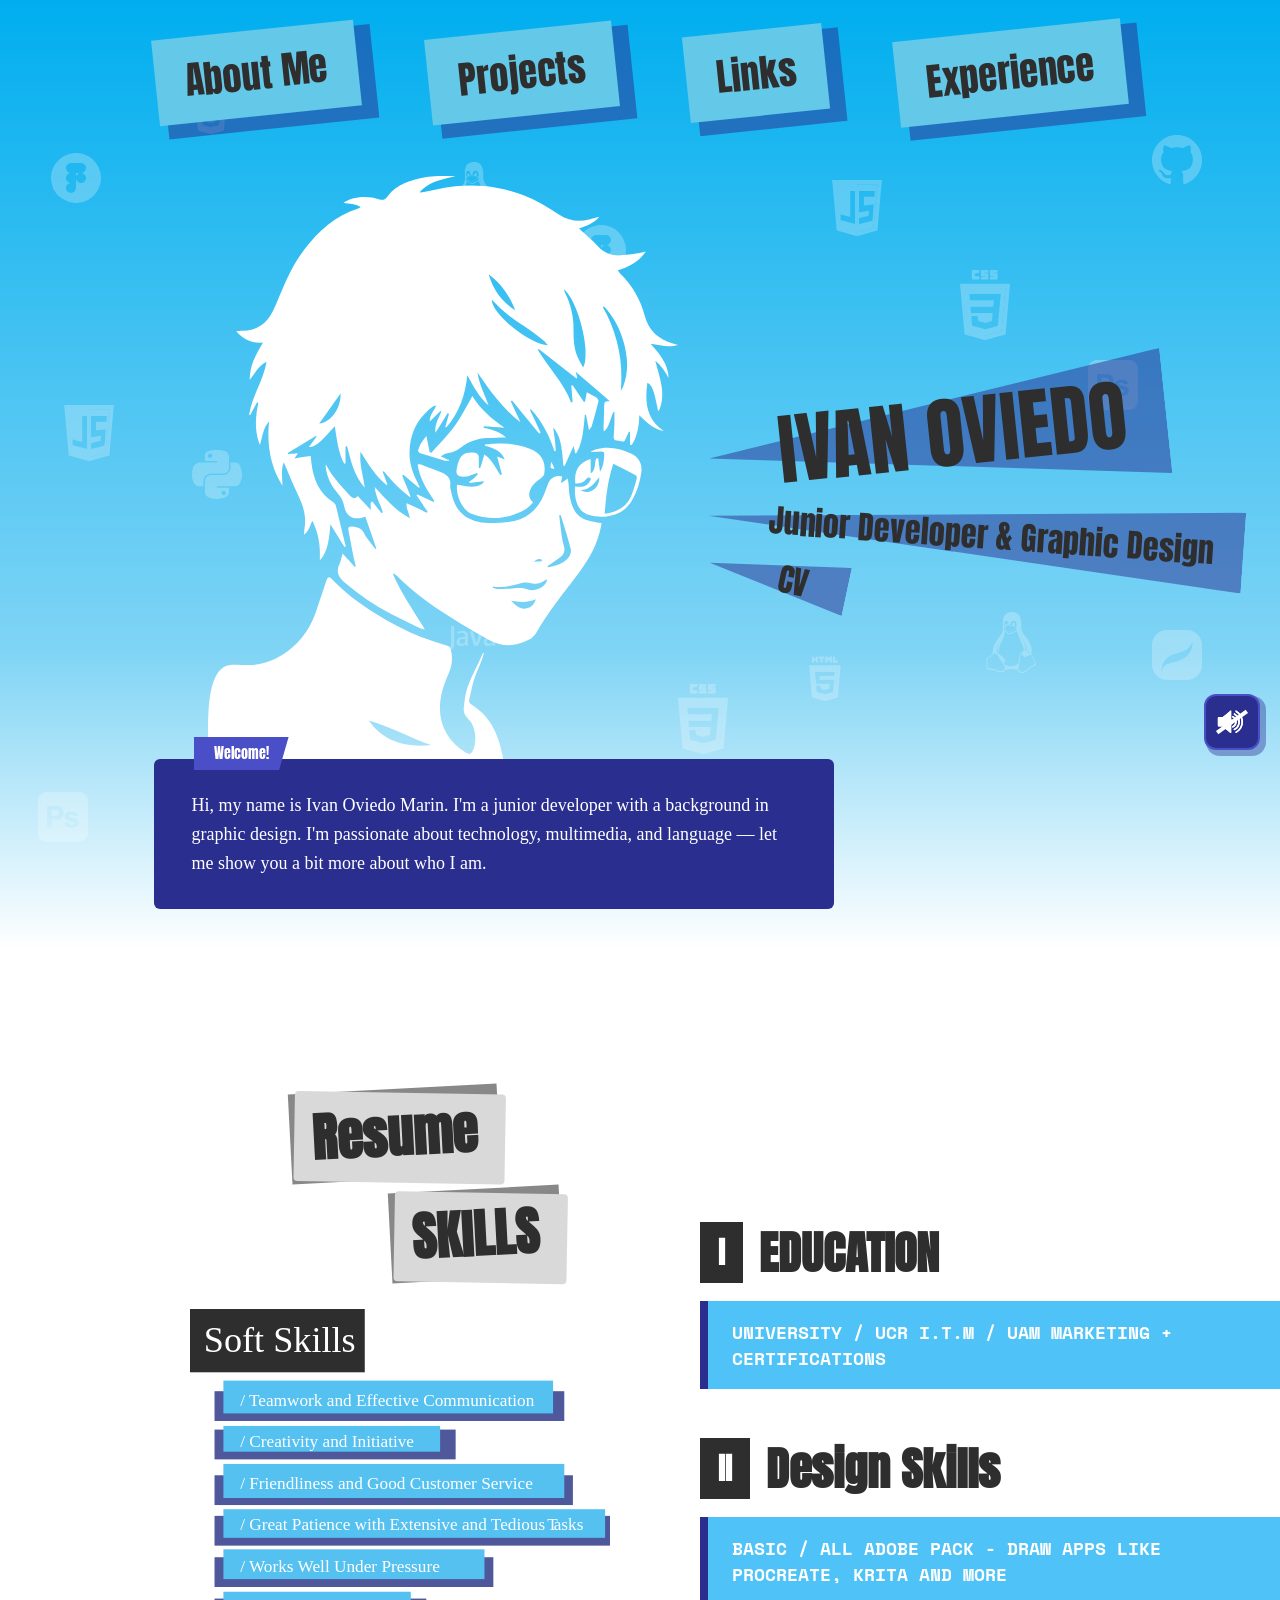
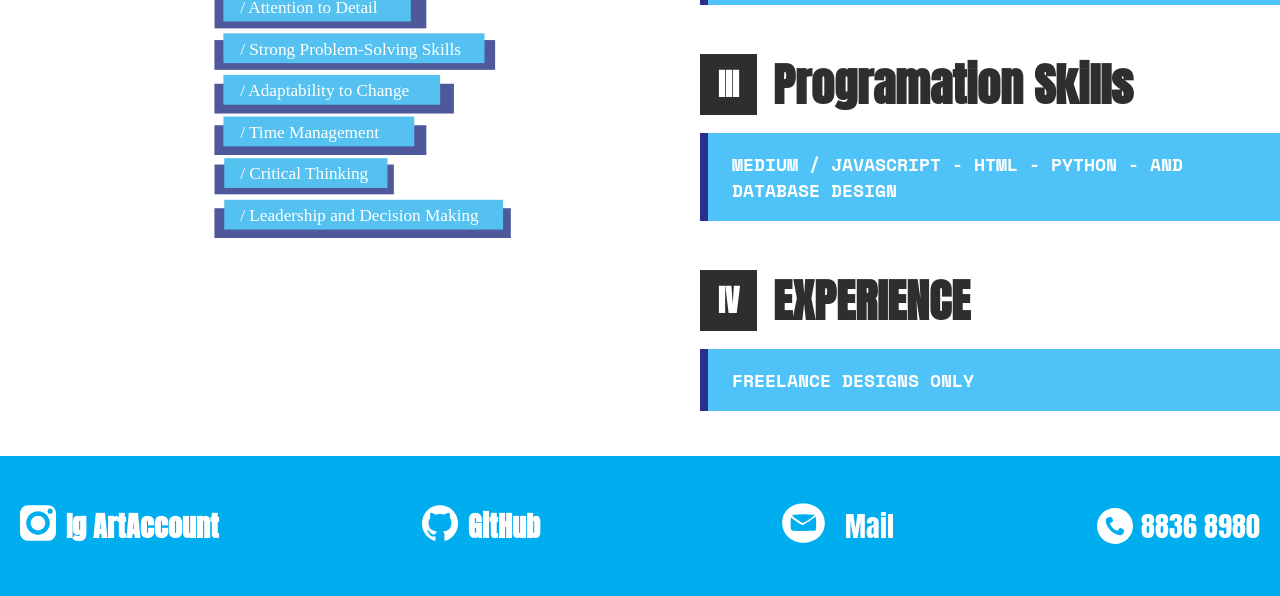
==== commit da08d262: "SPA navigation with sound persistence - single toggle, floating box, continuous music across pages" ====
--- a/index.html
+++ b/index.html
@@ -9,6 +9,7 @@
     <link rel="stylesheet" href="style.css">
 </head>
 <body>
+    <div id="app">
     <canvas id="codeBackground" class="code-background"></canvas>
 
     <div class="bg-icons">
@@ -43,9 +44,9 @@
     <header class="hero">
         <img src="images/ppers.svg" alt="Ivan Oviedo character illustration" class="character">
         <div class="name-group">
-            <a class="name" href="Images/Currículum Vitae CV de Contabilidad Simple Gris.pdf" download>IVAN OVIEDO</a>
-            <a class="role" href="Images/Currículum Vitae CV de Contabilidad Simple Gris.pdf" download>Junior Developer & Graphic Design</a>
-            <a class="cv-title" href="Images/Currículum Vitae CV de Contabilidad Simple Gris.pdf" download>CV</a>
+            <a class="name" href="Images/Cv.pdf" download>IVAN OVIEDO</a>
+            <a class="role" href="Images/Cv.pdf" download>Junior Developer & Graphic Design</a>
+            <a class="cv-title" href="Images/Cv.pdf" download>CV</a>
         </div>
     </header>
 
@@ -97,8 +98,18 @@
         </div>
         <a href="https://wa.me/50688368980" target="_blank" class="phone-link"><img src="images/telefono.svg" alt="Teléfono" class="phone-icon"><span>8836 8980</span></a>
     </footer>
+    </div>
+
+    <div class="sound-box muted" id="soundToggle">
+        <img src="images/sonido.svg" alt="Sound" class="sound-icon-on">
+        <img src="images/no sound.svg" alt="Sound Off" class="sound-icon-off">
+    </div>
+
+    <audio id="bgMusic" loop preload="auto" src="sound/memories.mp3"></audio>
+    <audio id="clickSound" preload="auto" src="sound/p5-select.mp3"></audio>
 
     <script src="script.js"></script>
+    <script src="sounds.js"></script>
 
 </body>
-</html>+</html>
--- a/style.css
+++ b/style.css
@@ -75,6 +75,83 @@
     color: #ff4d6d;
     transform: rotate(0deg) scale(1.1);
     animation: none;
+}
+
+.sound-toggle {
+    background: #64C8E8;
+    border: none;
+    padding: 14px 30px;
+    display: inline-block;
+    transform: rotate(-6deg);
+    transition: transform 0.3s ease, color 0.3s ease;
+    box-shadow: 12px 10px 0 4px rgba(42, 47, 143, 0.5);
+    cursor: pointer;
+    position: relative;
+}
+
+.sound-toggle:hover {
+    transform: rotate(0deg) scale(1.1);
+}
+
+.sound-icon-on,
+.sound-icon-off {
+    width: 38px;
+    height: 38px;
+    display: block;
+}
+
+.sound-toggle .sound-icon-on {
+    display: none;
+}
+
+.sound-toggle .sound-icon-off {
+    display: block;
+}
+
+.sound-toggle.muted .sound-icon-on {
+    display: block;
+}
+
+.sound-toggle.muted .sound-icon-off {
+    display: none;
+}
+
+.sound-box {
+    position: fixed;
+    bottom: 150px;
+    right: 20px;
+    z-index: 999;
+    background: #2a2f8f;
+    border: 2px solid #4a4fc7;
+    border-radius: 12px;
+    padding: 10px;
+    cursor: pointer;
+    box-shadow: 4px 4px 0 2px rgba(42, 47, 143, 0.4);
+    transition: transform 0.3s ease, box-shadow 0.3s ease;
+}
+
+.sound-box:hover {
+    transform: scale(1.1);
+    box-shadow: 6px 6px 0 2px rgba(42, 47, 143, 0.5);
+}
+
+.sound-box .sound-icon-on,
+.sound-box .sound-icon-off {
+    width: 32px;
+    height: 32px;
+    display: block;
+}
+
+.sound-box .sound-icon-off {
+    display: none;
+}
+
+.sound-box.muted .sound-icon-on {
+    display: none;
+}
+
+.sound-box.muted .sound-icon-off {
+    display: block;
 }
 
 /* ===== HERO (PERSONAJE + NOMBRE) ===== */
